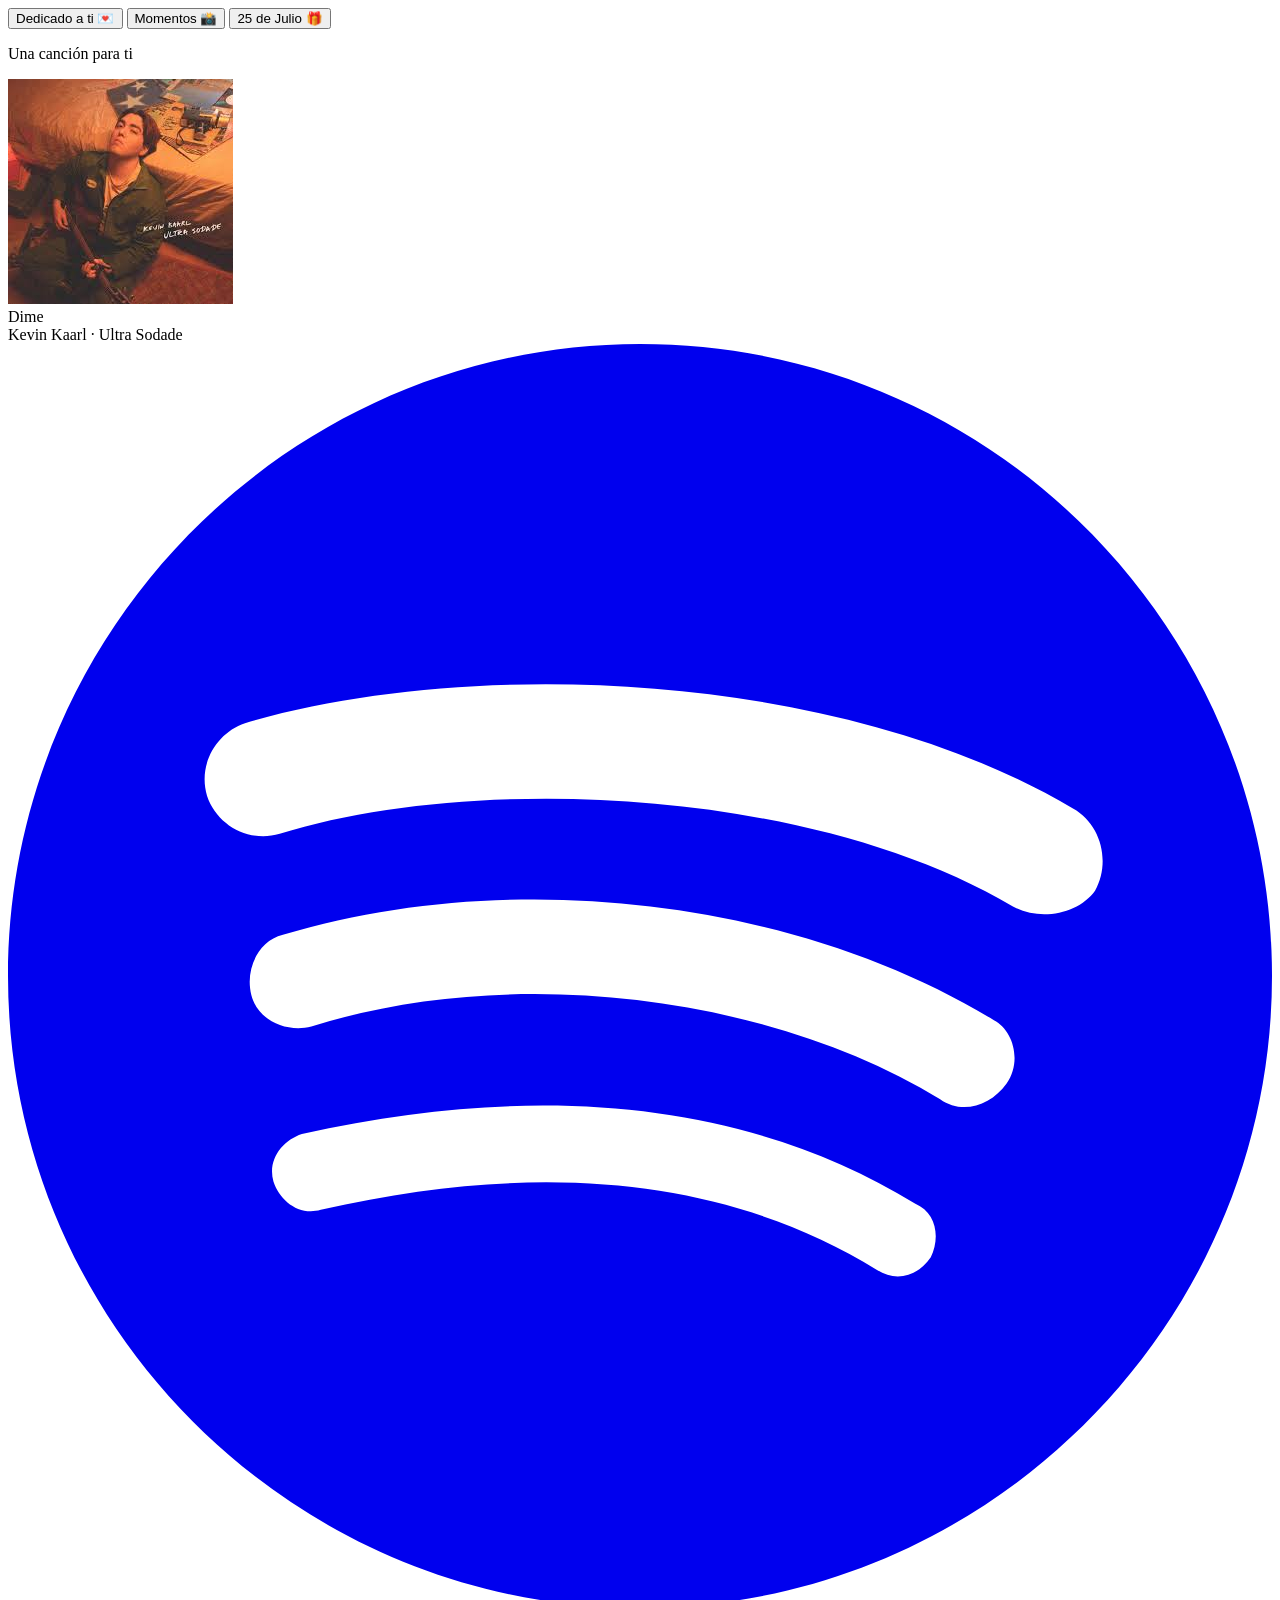
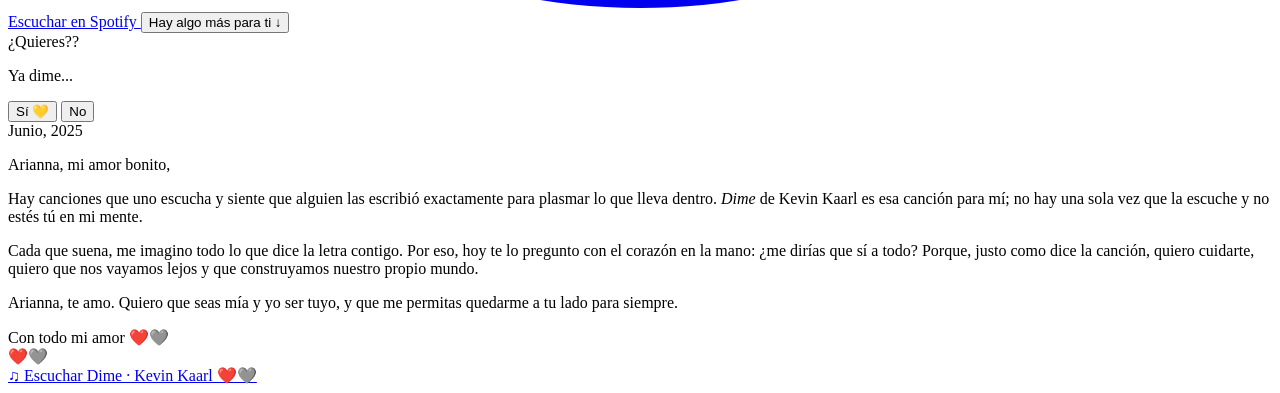
==== index.html @ f6d44e29 "Primer commit: Estructura, inicio y galería listos 💛" ====
<!DOCTYPE html>
<html lang="es">
<head>
  <meta charset="UTF-8" />
  <meta name="viewport" content="width=device-width, initial-scale=1.0"/>
  <title>Para Arianna 💛</title>
  
  <!-- Fuentes de Google -->
  <link href="https://fonts.googleapis.com/css2?family=Playfair+Display:ital,wght@0,400;0,700;1,400&family=Caveat:wght@400;600;700&family=Inter:wght@300;400;500&display=swap" rel="stylesheet"/>
  
  <!-- Estilos Globales -->
  <link rel="stylesheet" href="style.css">
</head>
<body>

  <!-- BARRA DE PESTAÑAS MAESTRA -->
  <nav id="navbar-maestro">
    <button onclick="cargarSeccion('inicio')">Dedicado a ti 💌</button>
    <button onclick="cargarSeccion('galeria')">Momentos 📸</button>
    <button onclick="cargarSeccion('sorpresa')">25 de Julio 🎁</button>
  </nav>

  <!-- AQUÍ APARECERÁ EL CONTENIDO DE CADA PESTAÑA -->
  <main id="contenido-dinamico"></main>

  <!-- LÓGICA DE NAVEGACIÓN -->
  <script src="js/main.js"></script>
</body>
</html>
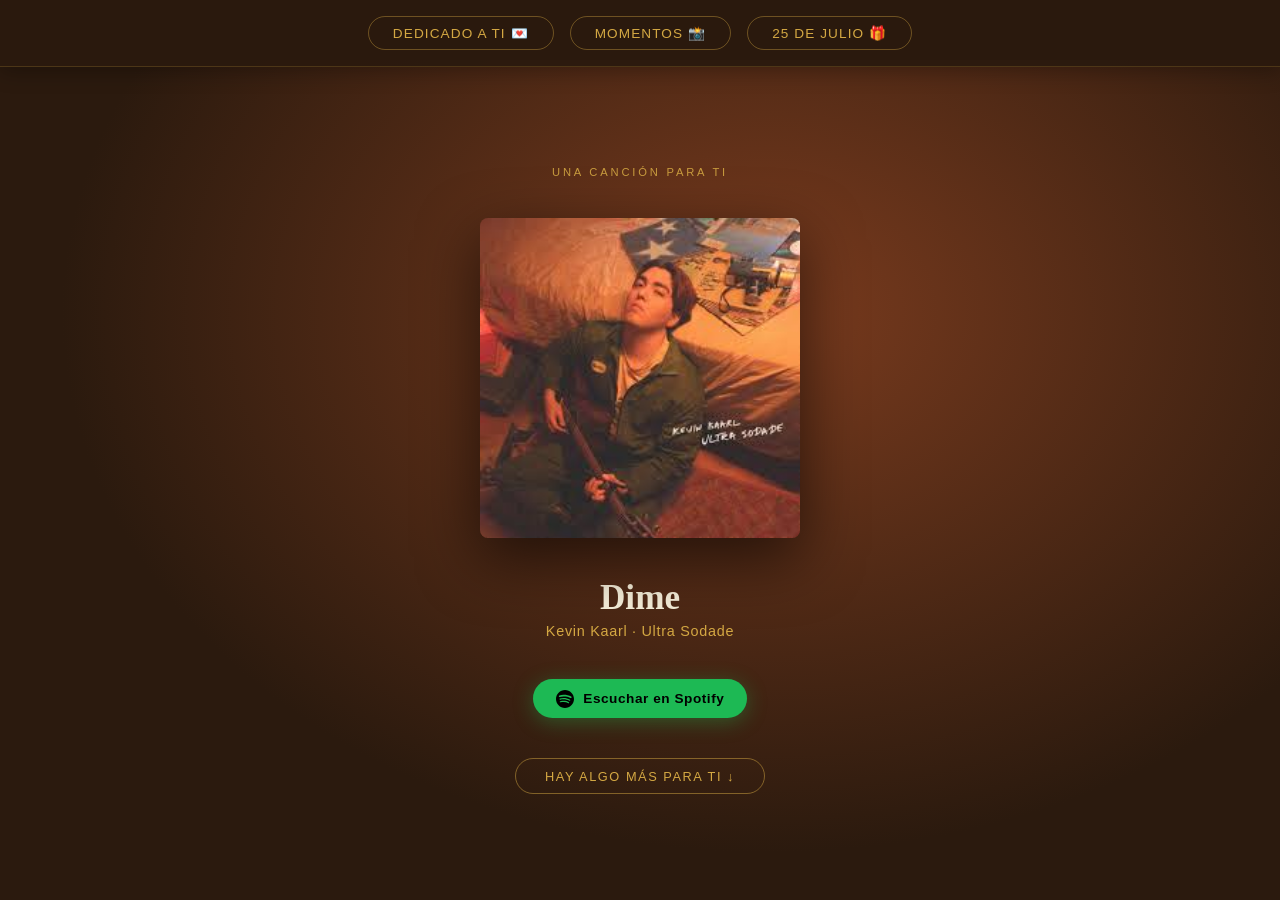
==== commit fb03d7a1: "Agregando favicon para la pestaña 💛" ====
--- a/index.html
+++ b/index.html
@@ -9,7 +9,10 @@
   <link href="https://fonts.googleapis.com/css2?family=Playfair+Display:ital,wght@0,400;0,700;1,400&family=Caveat:wght@400;600;700&family=Inter:wght@300;400;500&display=swap" rel="stylesheet"/>
   
   <!-- Estilos Globales -->
-  <link rel="stylesheet" href="style.css">
+  <link rel="stylesheet" href="css/style.css">
+
+  <!-- Icono de pagina web -->
+  <link rel="icon" type="image/png" href="assets/img/favicon.png">
 </head>
 <body>
 
--- a/css/style.css
+++ b/css/style.css
@@ -0,0 +1,351 @@
+/* =========================================
+   VARIABLES GLOBALES
+   ========================================= */
+:root {
+  --amber:    #E8883A;
+  --rust:     #C4572B;
+  --cream:    #F5EDD8;
+  --warm-dk:  #2B1A0E;
+  --brown:    #7A3B1E;
+  --gold:     #D4A843;
+  --paper:    #FDF5E4;
+}
+
+/* =========================================
+   ESTILOS BASE
+   ========================================= */
+*, *::before, *::after { 
+  box-sizing: border-box; 
+  margin: 0; 
+  padding: 0; 
+}
+
+html, body {
+  width: 100%; 
+  height: 100%;
+  font-family: 'Inter', sans-serif;
+  background: var(--warm-dk);
+  color: var(--cream);
+  overflow-x: hidden;
+}
+
+/* =========================================
+   BARRA DE NAVEGACIÓN MAESTRA
+   ========================================= */
+#navbar-maestro {
+  position: fixed;
+  top: 0;
+  left: 0;
+  width: 100%;
+  background: rgba(43, 26, 14, 0.95);
+  display: flex;
+  justify-content: center;
+  gap: 1rem;
+  padding: 1rem;
+  box-shadow: 0 4px 20px rgba(0,0,0,0.3);
+  z-index: 9999;
+  border-bottom: 1px solid rgba(214, 168, 67, 0.2);
+}
+
+#navbar-maestro button {
+  background: transparent;
+  border: 1px solid rgba(212,168,67,0.4);
+  color: var(--gold);
+  font-family: 'Inter', sans-serif;
+  font-size: 0.85rem;
+  letter-spacing: 0.08em;
+  text-transform: uppercase;
+  padding: 0.5rem 1.5rem;
+  border-radius: 50px;
+  cursor: pointer;
+  transition: all 0.3s ease;
+}
+
+#navbar-maestro button:hover {
+  background: rgba(212,168,67,0.15);
+  border-color: var(--gold);
+  transform: translateY(-1px);
+}
+
+#contenido-dinamico {
+  margin-top: 60px;
+  min-height: calc(100vh - 60px);
+}
+
+/* =========================================
+   ESTILOS DE LA PESTAÑA: INICIO (SCREENS)
+   ========================================= */
+.screen {
+  min-height: calc(100vh - 60px);
+  display: none;
+  flex-direction: column;
+  align-items: center;
+  justify-content: center;
+  padding: 2rem 1.5rem;
+  opacity: 0;
+  transition: opacity 0.6s ease;
+}
+.screen.active { display: flex; }
+.screen.visible { opacity: 1; }
+
+/* ── SCREEN 1 — CANCIÓN ── */
+#screen-song {
+  background: radial-gradient(ellipse at 60% 30%, #7A3B1E 0%, #2B1A0E 65%);
+  text-align: center;
+  gap: 2.5rem;
+}
+.song-eyebrow {
+  font-family: 'Inter', sans-serif;
+  font-size: 0.7rem;
+  font-weight: 500;
+  letter-spacing: 0.25em;
+  text-transform: uppercase;
+  color: var(--gold);
+  opacity: 0.9;
+}
+.album-cover-wrap {
+  position: relative;
+  width: min(320px, 85vw);
+  cursor: pointer;
+}
+.album-cover-wrap::before {
+  content: '';
+  position: absolute;
+  inset: -8px;
+  border-radius: 12px;
+  background: conic-gradient(from 0deg, var(--amber), var(--gold), var(--rust), var(--amber));
+  z-index: -1;
+  filter: blur(18px);
+  opacity: 0.55;
+  animation: glow-pulse 3s ease-in-out infinite;
+}
+@keyframes glow-pulse {
+  0%, 100% { opacity: 0.45; transform: scale(1); }
+  50%       { opacity: 0.7;  transform: scale(1.04); }
+}
+.album-cover {
+  width: 100%;
+  border-radius: 8px;
+  display: block;
+  box-shadow: 0 20px 60px rgba(0,0,0,0.6);
+}
+.song-info { display: flex; flex-direction: column; gap: 0.35rem; }
+.song-title {
+  font-family: 'Playfair Display', serif;
+  font-size: clamp(1.6rem, 5vw, 2.2rem);
+  font-weight: 700;
+  color: var(--cream);
+}
+.song-artist { font-size: 0.9rem; color: var(--gold); letter-spacing: 0.05em; }
+.spotify-btn {
+  display: inline-flex; align-items: center; gap: 0.6rem;
+  background: #1DB954; color: #000; font-family: 'Inter', sans-serif;
+  font-weight: 600; font-size: 0.85rem; letter-spacing: 0.04em;
+  padding: 0.65rem 1.4rem; border-radius: 50px; text-decoration: none;
+  transition: transform 0.15s, box-shadow 0.15s;
+  box-shadow: 0 4px 20px rgba(29,185,84,0.35);
+}
+.spotify-btn:hover {
+  transform: translateY(-2px); box-shadow: 0 8px 28px rgba(29,185,84,0.5);
+}
+.spotify-icon { width: 18px; height: 18px; flex-shrink: 0; }
+.continue-hint {
+  font-size: 0.75rem; color: rgba(245,237,216,0.45);
+  letter-spacing: 0.12em; text-transform: uppercase;
+  animation: fade-bob 2s ease-in-out infinite;
+}
+@keyframes fade-bob {
+  0%, 100% { opacity: 0.4; transform: translateY(0); }
+  50%       { opacity: 0.8; transform: translateY(-3px); }
+}
+.next-btn {
+  background: none; border: 1.5px solid rgba(212,168,67,0.5);
+  color: var(--gold); font-family: 'Inter', sans-serif;
+  font-size: 0.8rem; letter-spacing: 0.12em; text-transform: uppercase;
+  padding: 0.6rem 1.8rem; border-radius: 50px; cursor: pointer; transition: all 0.2s;
+}
+.next-btn:hover { background: rgba(212,168,67,0.12); border-color: var(--gold); }
+
+/* ── SCREEN 2 — PREGUNTA ── */
+#screen-question {
+  background: radial-gradient(ellipse at 40% 60%, #5C2A0F 0%, #1E0F06 70%);
+  gap: 3rem; text-align: center;
+}
+.question-heading {
+  font-family: 'Playfair Display', serif; font-style: italic;
+  font-size: clamp(2.5rem, 10vw, 4.5rem); line-height: 1.2; color: var(--cream);
+}
+.question-heading span { color: var(--gold); }
+.question-sub { font-size: 0.85rem; color: rgba(245,237,216,0.5); margin-top: -2rem; }
+.btn-group { display: flex; gap: 1.5rem; align-items: center; flex-wrap: wrap; justify-content: center; }
+.btn-yes {
+  font-family: 'Inter', sans-serif; font-weight: 600; font-size: 1rem;
+  letter-spacing: 0.06em; padding: 0.9rem 2.8rem; border-radius: 50px;
+  border: none; cursor: pointer; background: linear-gradient(135deg, var(--amber), var(--rust));
+  color: var(--cream); box-shadow: 0 6px 24px rgba(232,136,58,0.4);
+  transition: transform 0.15s, box-shadow 0.15s, font-size 0.3s, padding 0.3s;
+}
+.btn-yes:hover { transform: scale(1.07); box-shadow: 0 10px 32px rgba(232,136,58,0.6); }
+.btn-no {
+  font-family: 'Inter', sans-serif; font-size: 0.85rem; padding: 0.7rem 2rem;
+  border-radius: 50px; border: 1px solid rgba(245,237,216,0.25);
+  background: transparent; color: rgba(245,237,216,0.5); cursor: pointer;
+  position: relative; transition: color 0.2s;
+}
+
+/* ── SCREEN 3 — CARTA ── */
+#screen-letter {
+  background: radial-gradient(ellipse at 50% 40%, #3D1A08 0%, #150A03 70%);
+  padding: 3rem 1.5rem; gap: 2rem;
+}
+.letter-wrap {
+  max-width: 560px; width: 100%; background: var(--paper); border-radius: 4px;
+  padding: 3rem 2.5rem 2.5rem; box-shadow: 0 2px 0 #c9a96e, 0 4px 0 #b8935a, 0 30px 80px rgba(0,0,0,0.6);
+  position: relative; animation: letter-appear 0.8s cubic-bezier(0.34,1.56,0.64,1) both;
+}
+@keyframes letter-appear {
+  from { opacity: 0; transform: translateY(40px) rotate(-1deg); }
+  to   { opacity: 1; transform: translateY(0)   rotate(0deg);   }
+}
+.letter-wrap::before {
+  content: ''; position: absolute; top: 0; left: 50%; transform: translateX(-50%);
+  width: 28px; height: 14px; background: var(--amber); border-radius: 0 0 50% 50%;
+}
+.letter-date { font-family: 'Caveat', cursive; font-size: 0.9rem; color: #9a7a5a; text-align: right; margin-bottom: 1.5rem; }
+.letter-body { font-family: 'Caveat', cursive; font-size: clamp(1.15rem, 3.5vw, 1.35rem); line-height: 1.85; color: var(--warm-dk); }
+.letter-body p + p { margin-top: 1.1em; }
+.letter-signature { font-family: 'Caveat', cursive; font-size: 1.4rem; font-weight: 700; color: var(--rust); text-align: right; margin-top: 2rem; }
+.letter-heart { text-align: center; font-size: 2rem; margin-top: 1.5rem; animation: heartbeat 1.2s ease-in-out infinite; }
+@keyframes heartbeat {
+  0%, 100% { transform: scale(1); }
+  14%       { transform: scale(1.2); }
+  28%       { transform: scale(1); }
+  42%       { transform: scale(1.15); }
+}
+.letter-footer { text-align: center; }
+.letter-footer a { font-family: 'Inter', sans-serif; font-size: 0.78rem; color: rgba(245,237,216,0.4); text-decoration: none; letter-spacing: 0.1em; text-transform: uppercase; transition: color 0.2s; }
+.letter-footer a:hover { color: rgba(245,237,216,0.7); }
+
+/* ── CONFETTI & LÍNEAS ── */
+.confetti-container { position: fixed; inset: 0; pointer-events: none; z-index: 999; }
+.confetti-piece { position: absolute; top: -10px; width: 8px; height: 8px; border-radius: 2px; animation: fall linear forwards; }
+@keyframes fall { to { transform: translateY(110vh) rotate(720deg); opacity: 0; } }
+.letter-wrap .lines { position: absolute; inset: 0; pointer-events: none; overflow: hidden; border-radius: 4px; }
+.letter-wrap .lines::after {
+  content: ''; position: absolute; top: 80px; left: 0; right: 0; bottom: 0;
+  background-image: repeating-linear-gradient(to bottom, transparent 0px, transparent 34px, rgba(180,150,100,0.18) 34px, rgba(180,150,100,0.18) 35px);
+}
+
+/* =========================================
+   ESTILOS DE LA PESTAÑA: GALERÍA (MOMENTOS)
+   ========================================= */
+.gallery-container {
+  padding: 4rem 1.5rem;
+  text-align: center;
+  min-height: calc(100vh - 60px);
+  background: radial-gradient(circle at top, #3D1A08 0%, var(--warm-dk) 80%);
+  animation: fadeIn 0.8s ease;
+}
+
+@keyframes fadeIn {
+  from { opacity: 0; transform: translateY(15px); }
+  to { opacity: 1; transform: translateY(0); }
+}
+
+.gallery-title {
+  font-family: 'Playfair Display', serif;
+  font-size: clamp(2rem, 6vw, 3rem);
+  color: var(--cream);
+  margin-bottom: 0.5rem;
+}
+
+.gallery-subtitle {
+  font-family: 'Inter', sans-serif;
+  font-size: 0.9rem;
+  color: var(--gold);
+  margin-bottom: 3rem;
+  letter-spacing: 0.05em;
+}
+
+.polaroid-grid {
+  display: grid;
+  grid-template-columns: repeat(auto-fit, minmax(260px, 1fr));
+  gap: 2.5rem;
+  max-width: 1000px;
+  margin: 0 auto;
+  perspective: 1000px; /* Activa la profundidad para el efecto 3D */
+}
+
+.polaroid-card {
+  background: transparent;
+  width: 100%;
+  height: 320px;
+  cursor: pointer;
+  position: relative;
+}
+
+.polaroid-inner {
+  position: relative;
+  width: 100%;
+  height: 100%;
+  text-align: center;
+  transition: transform 0.6s cubic-bezier(0.4, 0.2, 0.2, 1);
+  transform-style: preserve-3d; /* Permite que el lado trasero exista en 3D */
+}
+
+/* Clase que aplicaremos con JS al tocar la foto */
+.polaroid-card.flipped .polaroid-inner {
+  transform: rotateY(180deg);
+}
+
+.polaroid-front, .polaroid-back {
+  position: absolute;
+  width: 100%;
+  height: 100%;
+  -webkit-backface-visibility: hidden;
+  backface-visibility: hidden;
+  border-radius: 4px;
+  box-shadow: 0 10px 30px rgba(0,0,0,0.5);
+}
+
+.polaroid-front {
+  background: var(--paper);
+  padding: 12px 12px 60px 12px; /* Margen blanco clásico de Polaroid */
+  display: flex;
+  flex-direction: column;
+}
+
+.polaroid-front img {
+  width: 100%;
+  height: 100%;
+  object-fit: cover; /* Ajusta la foto sin deformarla */
+  background: var(--rust);
+}
+
+.polaroid-caption {
+  font-family: 'Caveat', cursive;
+  font-size: 1.6rem;
+  color: var(--warm-dk);
+  position: absolute;
+  bottom: 12px;
+  left: 0;
+  width: 100%;
+  text-align: center;
+  font-weight: 600;
+}
+
+.polaroid-back {
+  background: var(--paper);
+  color: var(--warm-dk);
+  transform: rotateY(180deg); /* El lado trasero empieza volteado */
+  display: flex;
+  align-items: center;
+  justify-content: center;
+  padding: 2rem;
+  font-family: 'Caveat', cursive;
+  font-size: 1.4rem;
+  line-height: 1.6;
+  border: 1px solid rgba(212,168,67,0.3);
+  /* Líneas como de libreta */
+  background-image: repeating-linear-gradient(to bottom, transparent 0px, transparent 28px, rgba(180,150,100,0.15) 28px, rgba(180,150,100,0.15) 29px);
+}
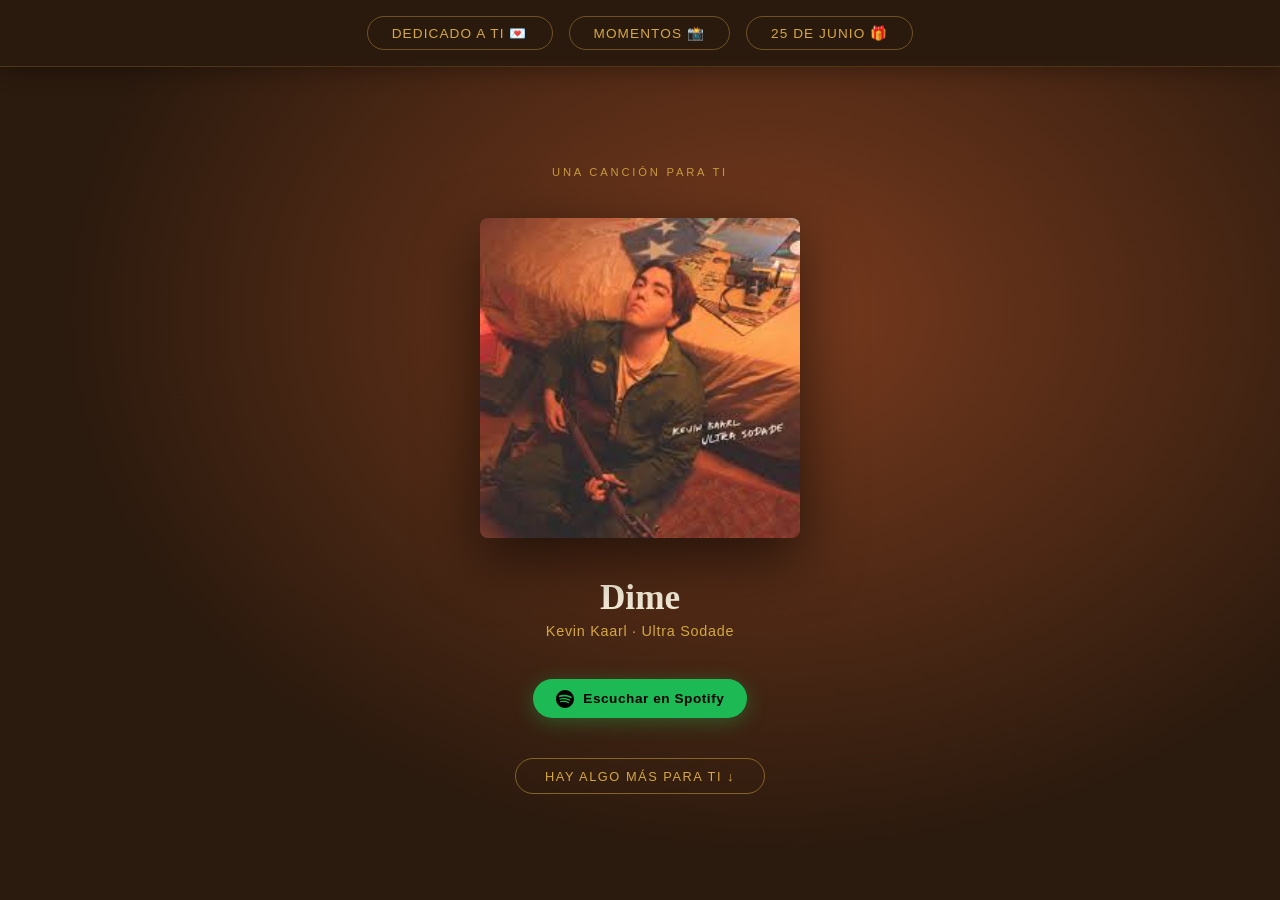
==== commit c6982616: "Seccion de sorpresa" ====
--- a/index.html
+++ b/index.html
@@ -20,7 +20,7 @@
   <nav id="navbar-maestro">
     <button onclick="cargarSeccion('inicio')">Dedicado a ti 💌</button>
     <button onclick="cargarSeccion('galeria')">Momentos 📸</button>
-    <button onclick="cargarSeccion('sorpresa')">25 de Julio 🎁</button>
+    <button onclick="cargarSeccion('sorpresa')">25 de Junio 🎁</button>
   </nav>
 
   <!-- AQUÍ APARECERÁ EL CONTENIDO DE CADA PESTAÑA -->
--- a/css/style.css
+++ b/css/style.css
@@ -318,8 +318,8 @@
 .polaroid-front img {
   width: 100%;
   height: 100%;
-  object-fit: cover; /* Ajusta la foto sin deformarla */
-  background: var(--rust);
+  object-fit: contain; 
+  background: var(--paper); /* El fondo ahora camufla los espacios con el color del papel */
 }
 
 .polaroid-caption {
@@ -348,4 +348,127 @@
   border: 1px solid rgba(212,168,67,0.3);
   /* Líneas como de libreta */
   background-image: repeating-linear-gradient(to bottom, transparent 0px, transparent 28px, rgba(180,150,100,0.15) 28px, rgba(180,150,100,0.15) 29px);
+}
+
+/* =========================================
+   AVISO SORPRESA 25 DE JULIO
+   ========================================= */
+.aviso-sorpresa {
+  margin-top: 5rem;
+  padding: 1.5rem 2rem;
+  text-align: center;
+  border: 1px dashed var(--gold);
+  border-radius: 8px;
+  background: rgba(212, 168, 67, 0.05); /* Un fondo dorado muy sutil */
+  max-width: 600px;
+  margin-left: auto;
+  margin-right: auto;
+  animation: fade-bob 3s ease-in-out infinite; /* Reutilizamos tu animación flotante */
+}
+
+.aviso-sorpresa p {
+  font-family: 'Playfair Display', serif;
+  font-style: italic;
+  font-size: 1.3rem;
+  color: var(--gold);
+  letter-spacing: 0.05em;
+}
+
+
+/* =========================================
+   ESTILOS DE LA CUPONERA
+   ========================================= */
+.cuponera-grid {
+  display: flex;
+  flex-direction: column;
+  gap: 1.5rem;
+}
+
+.cupon {
+  background: var(--paper);
+  color: var(--warm-dk);
+  border: 2px dashed var(--amber);
+  border-radius: 12px;
+  padding: 1.5rem;
+  position: relative;
+  cursor: pointer;
+  font-family: 'Inter', sans-serif;
+  font-weight: 600;
+  font-size: 1.1rem;
+  transition: all 0.3s ease;
+  box-shadow: 0 4px 15px rgba(0,0,0,0.2);
+  display: flex;
+  align-items: center;
+  justify-content: center;
+  text-align: center;
+}
+
+/* Efecto de recorte a los lados para parecer ticket */
+.cupon::before, .cupon::after {
+  content: '';
+  position: absolute;
+  width: 24px;
+  height: 24px;
+  background: var(--warm-dk); /* Debe coincidir con el fondo de la pantalla */
+  border-radius: 50%;
+  top: 50%;
+  transform: translateY(-50%);
+}
+.cupon::before { left: -12px; }
+.cupon::after { right: -12px; }
+
+.cupon:hover {
+  transform: scale(1.02);
+  box-shadow: 0 8px 25px rgba(232,136,58,0.4);
+}
+
+.cupon.canjeado {
+  opacity: 0.5;
+  filter: grayscale(80%);
+  pointer-events: none;
+  border-color: #888;
+}
+
+/* =========================================
+   ANIMACIÓN DE LAS FLORES (DIBUJO)
+   ========================================= */
+.seccion-flores {
+  display: none; /* Se oculta al principio */
+  flex-direction: column;
+  align-items: center;
+  justify-content: center;
+  min-height: 80vh;
+  width: 100%;
+}
+
+.rosa-dibujo path {
+  fill: transparent;
+  stroke: var(--rust); /* Color de la línea (Naranja oscuro/rojizo) */
+  stroke-width: 2;
+  stroke-dasharray: 1500;
+  stroke-dashoffset: 1500;
+  animation: dibujarRosa 4s ease-in-out forwards;
+}
+
+/* Efecto de dibujo */
+@keyframes dibujarRosa {
+  0% { stroke-dashoffset: 1500; fill: transparent; }
+  80% { stroke-dashoffset: 0; fill: transparent; }
+  100% { stroke-dashoffset: 0; fill: rgba(196, 87, 43, 0.15); /* Se rellena sutilmente al final */ }
+}
+
+.mensaje-te-amo {
+  font-family: 'Playfair Display', serif;
+  font-style: italic;
+  font-size: 3rem;
+  color: var(--cream);
+  margin-top: 2rem;
+  opacity: 0;
+  transform: translateY(20px);
+  transition: all 1.5s ease;
+}
+
+.mensaje-te-amo.visible {
+  opacity: 1;
+  transform: translateY(0);
 }
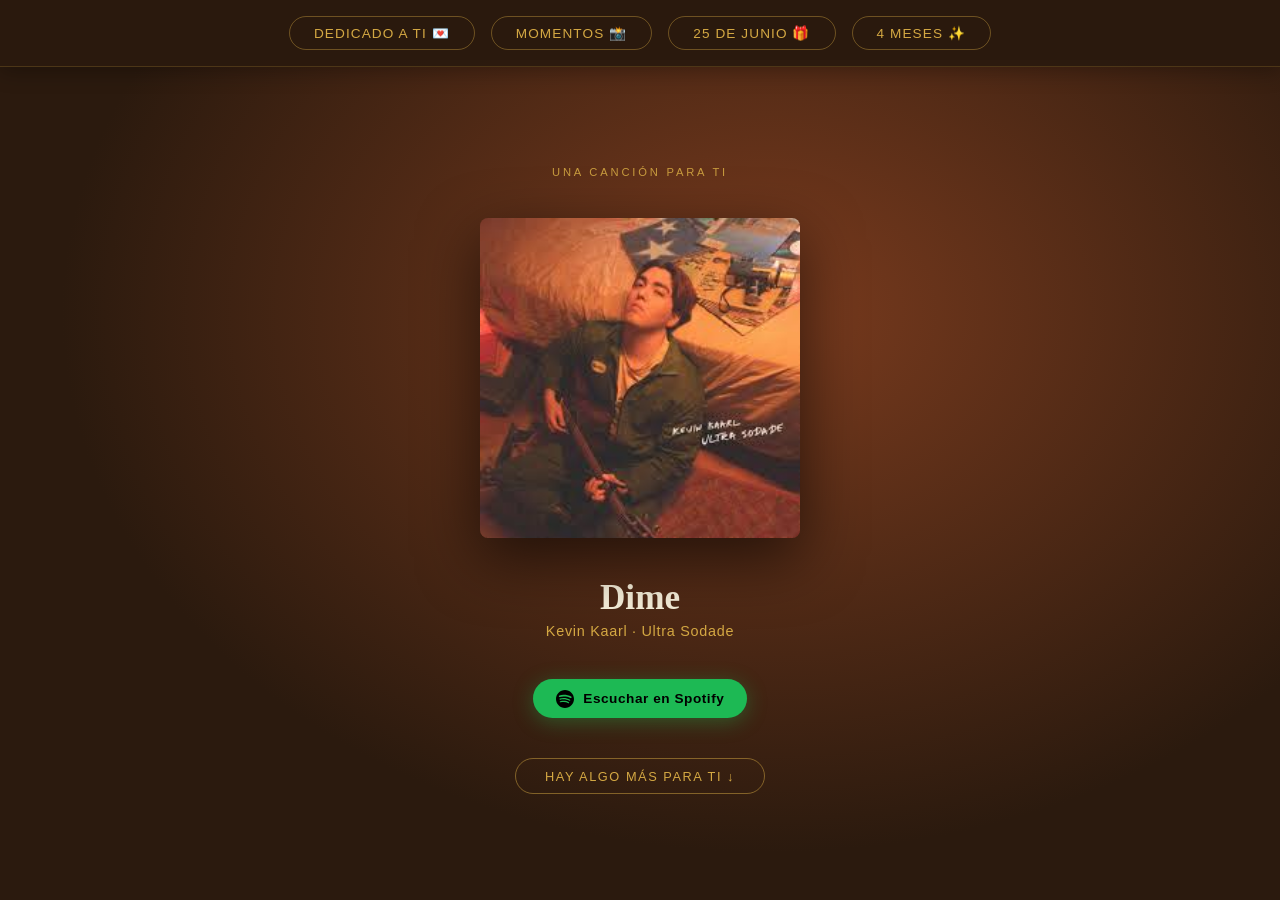
==== commit 0b450964: "entrega 25 de agosto, 4 meses" ====
--- a/index.html
+++ b/index.html
@@ -21,6 +21,7 @@
     <button onclick="cargarSeccion('inicio')">Dedicado a ti 💌</button>
     <button onclick="cargarSeccion('galeria')">Momentos 📸</button>
     <button onclick="cargarSeccion('sorpresa')">25 de Junio 🎁</button>
+    <button onclick="cargarSeccion('4meses')">4 Meses ✨</button>
   </nav>
 
   <!-- AQUÍ APARECERÁ EL CONTENIDO DE CADA PESTAÑA -->
